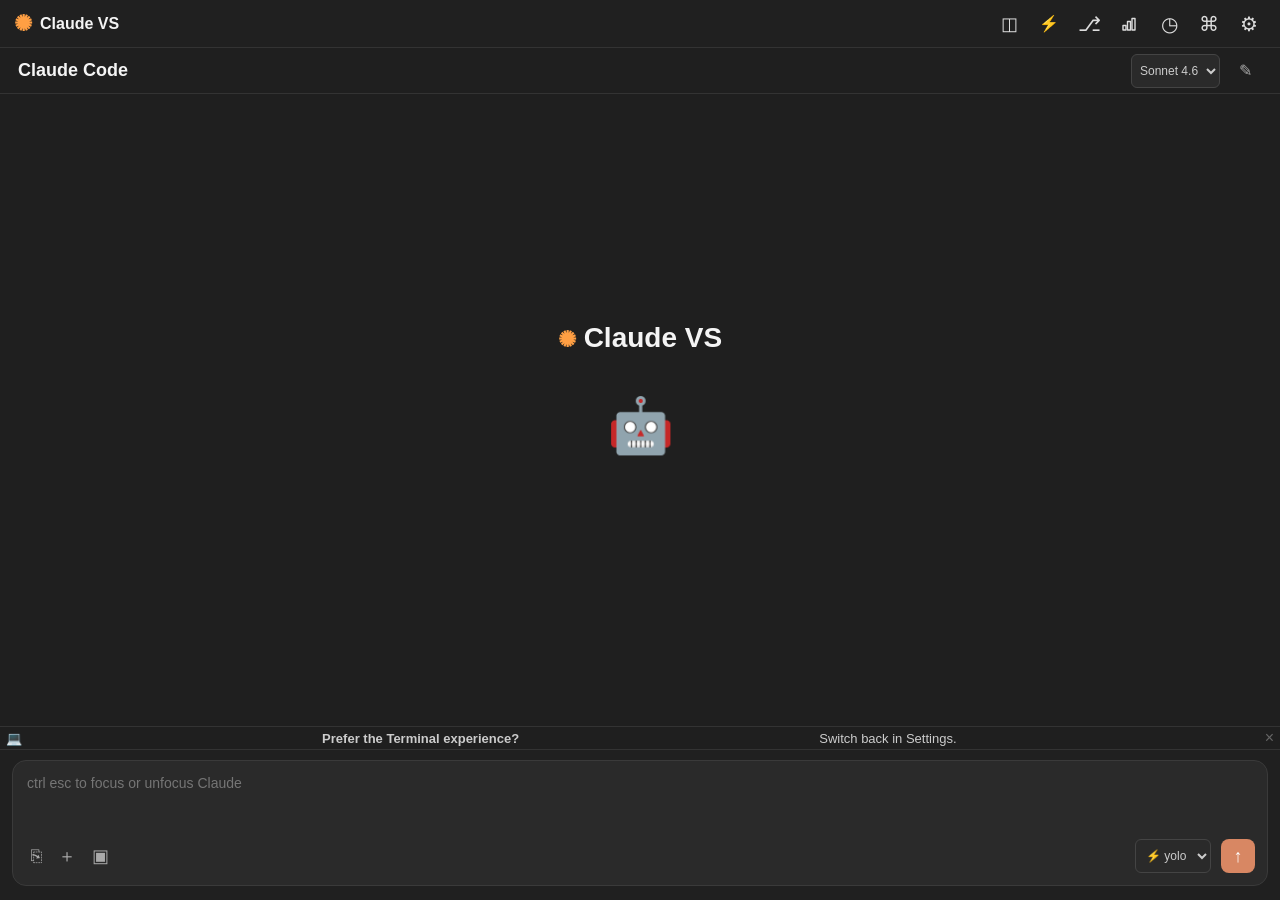
==== ClaudeVsExtension/Ui/index.html @ 2a1c0577 "feat: find in chat (Ctrl+F) and clickable file chips   - Ctrl+F opens search bar over the chat; Ente" ====
﻿<!DOCTYPE html>
<html>
<head>
    <meta charset="utf-8" />
    <title>Claude VS</title>
    <link rel="stylesheet" href="styles.css" />
    <link rel="stylesheet" href="highlight.css" />
</head>

<body>
    <div class="app">
        <div class="topbar">
            <div class="brand">
                <span class="logo">✺</span>
                <span>Claude VS</span>
            </div>

            <div class="topbar-right">
                <div class="actions">
                    <button class="action-btn" id="btn-layout" title="Toggle layout" onclick="toggleLayout()">◫</button>
                    <button class="action-btn" id="btn-permission" title="Permission mode" onclick="cyclePermission()">⚡</button>
                    <button class="action-btn" id="btn-diff" title="Git diff" onclick="openDiffModal()">⎇</button>
                    <button class="action-btn" id="btn-usage" title="Usage & cost" onclick="openUsageWindow()">
                        <svg viewBox="0 0 16 16" width="16" height="16" fill="none" stroke="currentColor" stroke-width="1.4" stroke-linejoin="round">
                            <rect x="2" y="9.5"  width="3" height="4.5"/>
                            <rect x="6.5" y="5.5" width="3" height="8.5"/>
                            <rect x="11" y="2.5" width="3" height="11.5"/>
                        </svg>
                    </button>
                    <div class="cmd-wrap" id="history-wrap">
                        <button class="action-btn" title="Session history" onclick="toggleHistory()">◷</button>
                        <div class="cmd-menu" id="history-menu">
                            <div class="cmd-section">Previous sessions</div>
                            <div id="history-list"><div class="cmd-item" style="color:#555;font-family:inherit">Loading…</div></div>
                        </div>
                    </div>
                </div>
                <div class="cmd-wrap" id="cmd-wrap">
                    <button class="cmd-trigger" title="Commands" onclick="toggleCmdMenu()">⌘</button>
                    <div class="cmd-menu" id="cmd-menu">
                        <div class="cmd-section">Built-in</div>
                        <div class="cmd-item" onclick="runCommand('/model')">/model</div>
                        <div class="cmd-item" onclick="runCommand('/usage')">/usage</div>
                        <div class="cmd-item" onclick="runCommand('/compact')">/compact</div>
                        <div class="cmd-item" onclick="runCommand('/review')">/review</div>
                        <div class="cmd-item" onclick="runCommand('/clear')">/clear</div>
                        <div class="cmd-divider"></div>
                        <div class="cmd-section">Custom</div>
                        <div id="custom-cmd-list"></div>
                        <div class="cmd-item cmd-add" onclick="openAddCommand()">＋ Add command…</div>
                    </div>
                </div>
                <div class="cmd-wrap" id="settings-wrap">
                    <button class="cmd-trigger" title="Settings" onclick="toggleSettings()">⚙</button>
                    <div class="cmd-menu settings-menu" id="settings-menu">
                        <div class="cmd-section">Settings</div>
                        <div class="settings-row">
                            <span class="settings-label">Auto-resume last session</span>
                            <label class="toggle">
                                <input type="checkbox" id="auto-resume-toggle" onchange="setAutoResume(this.checked)" />
                                <span class="toggle-track"></span>
                            </label>
                        </div>
                        <div class="cmd-divider"></div>
                        <div class="settings-row">
                            <span class="settings-label">Show tokens</span>
                            <label class="toggle">
                                <input type="checkbox" id="tokens-toggle" checked onchange="setShowTokens(this.checked)" />
                                <span class="toggle-track"></span>
                            </label>
                        </div>
                        <div class="settings-row">
                            <span class="settings-label">Send with Enter</span>
                            <label class="toggle">
                                <input type="checkbox" id="send-enter-toggle" checked onchange="setSendWithEnter(this.checked)" />
                                <span class="toggle-track"></span>
                            </label>
                        </div>
                        <div class="cmd-divider"></div>
                        <div class="settings-row effort-row">
                            <span class="settings-label">Auto-save before send</span>
                            <span class="effort-value-label" id="autosave-label">active</span>
                        </div>
                        <div class="effort-slider-wrap">
                            <input type="range" class="effort-slider" id="autosave-slider" min="0" max="2" step="1" value="1" />
                            <div class="effort-ticks">
                                <span>none</span><span>active</span><span>all</span>
                            </div>
                        </div>
                        <div class="cmd-divider"></div>
                        <div class="settings-row">
                            <span class="settings-label">Response log</span>
                        </div>
                        <input type="hidden" id="timing-select" value="simple" />
                        <div class="timing-options">
                            <div class="timing-opt" data-value="full" onclick="setTimingMode(this)">
                                <span class="timing-opt-name">full</span>
                                <span class="timing-opt-ex">⏱ 1.2s · 3 tools · 2k tok</span>
                            </div>
                            <div class="timing-opt" data-value="simple" onclick="setTimingMode(this)">
                                <span class="timing-opt-name">simple</span>
                                <span class="timing-opt-ex">⏱ total: 1.2s</span>
                            </div>
                            <div class="timing-opt" data-value="none" onclick="setTimingMode(this)">
                                <span class="timing-opt-name">none</span>
                                <span class="timing-opt-ex">no log</span>
                            </div>
                        </div>
                        <div class="settings-row" style="padding-top:6px">
                            <span class="settings-label">Time unit</span>
                            <div class="unit-toggle">
                                <button class="unit-btn" id="unit-ms" onclick="setTimeUnit('ms')">ms</button>
                                <button class="unit-btn" id="unit-s" onclick="setTimeUnit('s')">s</button>
                            </div>
                        </div>
                        <div class="cmd-divider"></div>
                        <div class="settings-row effort-row">
                            <span class="settings-label">Effort</span>
                            <span class="effort-value-label" id="effort-label">auto</span>
                        </div>
                        <div class="effort-slider-wrap">
                            <input type="range" class="effort-slider" id="effort-slider" min="0" max="4" step="1" value="0" />
                            <div class="effort-ticks">
                                <span>auto</span><span>low</span><span>med</span><span>high</span><span>max</span>
                            </div>
                        </div>
                        <div class="cmd-divider"></div>
                        <div class="settings-row">
                            <span class="settings-label">Working directory</span>
                        </div>
                        <div class="settings-input-wrap">
                            <input type="text" id="working-dir-input" class="settings-input" placeholder="Auto (solution directory)" oninput="setWorkingDirectory(this.value)" />
                            <button type="button" class="settings-input-clear" title="Clear" onclick="clearWorkingDirectory()">✕</button>
                        </div>

                        <div class="about-section">
                            <div class="about-name"><span class="logo">✺</span> Claude VS</div>
                            <div class="about-meta">v— · wluisdev</div>
                            <div class="about-desc">Claude Code integration for Visual Studio 2022</div>
                        </div>
                    </div>
                </div>
            </div>
        </div>

        <div class="titlebar">
            <span>Claude Code</span>
            <div class="titlebar-right">
                <select class="model-select">
                    <option value="claude-sonnet-4-6">Sonnet 4.6</option>
                    <option value="claude-opus-4-7">Opus 4.7</option>
                    <option value="claude-haiku-4-5-20251001">Haiku 4.5</option>
                    <option value="claude-3-7-sonnet-20250219">Sonnet 3.7</option>
                    <option value="claude-3-haiku-20240307">Haiku 3</option>
                </select>
                <button class="new-chat" title="New chat">✎</button>
            </div>
        </div>

        <div class="content">
            <div id="find-bar" class="find-bar">
                <input type="text" id="find-input" placeholder="Find in chat…" />
                <span id="find-count" class="find-count">0/0</span>
                <button class="find-btn" onclick="findPrev()" title="Previous (Shift+Enter)">▲</button>
                <button class="find-btn" onclick="findNext()" title="Next (Enter)">▼</button>
                <button class="find-btn" onclick="closeFindBar()" title="Close (Esc)">✕</button>
            </div>
            <button class="scroll-bottom" id="btn-scroll-bottom" title="Scroll to bottom" onclick="scrollToBottom()">↓</button>
            <div id="messages" class="messages">

                <div class="welcome">

                    <div class="hero">
                        <span class="logo">✺</span>
                        Claude VS
                    </div>

                    <div class="bot">🤖</div>


</div>

            </div>
        </div>

        <div class="notice" id="notice">
            💻 <strong>Prefer the Terminal experience?</strong> Switch back in Settings.
            <button class="notice-close" onclick="document.getElementById('notice').remove()">×</button>
        </div>

        <div class="composer">
            <div id="attachments" class="attachments"></div>
            <div class="input">
                <div class="cmd-autocomplete" id="cmd-autocomplete"></div>
                <textarea placeholder="ctrl esc to focus or unfocus Claude"></textarea>

                <div class="composer-actions">
                    <div class="left-buttons">
                        <button class="composer-btn" id="btn-paste" title="Paste from clipboard">⎘</button>
                        <button class="composer-btn" id="btn-file" title="Add file">＋</button>
                        <button class="composer-btn" id="btn-selection" title="Insert editor selection">▣</button>
                    </div>

                    <div class="right-buttons">
                        <select class="permission-select" title="Permission mode">
                            <option value="yolo">⚡ yolo</option>
                            <option value="plan">📋 plan</option>
                            <option value="ask">🔒 ask</option>
                        </select>
                        <button class="send" id="btn-send">↑</button>
                    </div>
                </div>
            </div>
        </div>
    </div>

    <div class="cmd-modal-overlay" id="usage-modal-overlay" onclick="if(event.target===this)closeUsageModal()">
        <div class="cmd-modal usage-modal">
            <div class="usage-modal-header">
                <h3>Usage</h3>
                <button class="usage-modal-close" onclick="closeUsageModal()">×</button>
            </div>
            <div class="usage-raw" id="usage-raw"><span class="usage-loading">Running /usage…</span></div>
            <div class="usage-divider"></div>
            <div class="usage-session">
                <div class="usage-session-label">Session total</div>
                <div class="usage-session-values" id="usage-session-values">—</div>
            </div>
        </div>
    </div>

    <div class="cmd-modal-overlay" id="diff-modal-overlay" onclick="if(event.target===this)closeDiffModal()">
        <div class="cmd-modal diff-modal">
            <div class="usage-modal-header">
                <h3>⎇ Git Diff</h3>
                <button class="usage-modal-close" onclick="closeDiffModal()">×</button>
            </div>
            <div class="diff-stat" id="diff-stat"></div>
            <div class="diff-body" id="diff-body"><span class="usage-loading">Running git diff…</span></div>
        </div>
    </div>

    <div class="cmd-modal-overlay" id="cmd-modal-overlay" onclick="if(event.target===this)closeAddCommand()">
        <div class="cmd-modal">
            <h3>Add command</h3>
            <label>Name (shown in menu)</label>
            <input id="cmd-modal-name" placeholder="E.g. Code Review" onkeydown="if(event.key==='Enter')document.getElementById('cmd-modal-cmd').focus()" />
            <label>Command (sent to Claude)</label>
            <input id="cmd-modal-cmd" placeholder="E.g. /review" onkeydown="if(event.key==='Enter')saveNewCommand()" />
            <div class="cmd-modal-buttons">
                <button onclick="closeAddCommand()">Cancel</button>
                <button class="btn-primary" onclick="saveNewCommand()">Add</button>
            </div>
        </div>
    </div>

    <script src="highlight.min.js"></script>
    <script src="app.js"></script>
</body>
</html>
---- ClaudeVsExtension/Ui/styles.css ----
* {
    box-sizing: border-box;
}

body {
    margin: 0;
    background: #1f1f1f;
    color: #f4f4f4;
    font-family: Segoe UI, Arial, sans-serif;
    height: 100vh;
    overflow: hidden;
}

.app {
    height: 100vh;
    display: flex;
    flex-direction: column;
}

.topbar {
    height: 48px;
    display: flex;
    align-items: center;
    justify-content: space-between;
    padding: 0 14px;
    border-bottom: 1px solid #333;
    background: #202020;
}

.brand {
    display: flex;
    align-items: center;
    gap: 8px;
    font-size: 16px;
    font-weight: 600;
}

.logo {
    color: #ff9f43;
    font-size: 22px;
}

.topbar-right {
    display: flex;
    align-items: center;
    gap: 6px;
}

.actions {
    display: flex;
    gap: 6px;
    color: #ddd;
    font-size: 18px;
    align-items: center;
}

.action-btn {
    background: none;
    border: none;
    color: #ddd;
    font-size: 18px;
    cursor: pointer;
    padding: 0;
    width: 34px;
    height: 34px;
    border-radius: 6px;
    line-height: 1;
    display: flex;
    align-items: center;
    justify-content: center;
}

.action-btn:hover { background: #333; color: #fff; }

.action-btn.active {
    color: #d88763;
}


/* Compact layout */
.app.compact .titlebar { display: none; }

.cmd-wrap {
    position: relative;
}

.cmd-trigger {
    background: none;
    border: none;
    color: #ddd;
    font-size: 15px;
    cursor: pointer;
    padding: 0;
    width: 34px;
    height: 34px;
    border-radius: 6px;
    line-height: 1;
    display: flex;
    align-items: center;
    justify-content: center;
}

.cmd-trigger:hover { background: #333; color: #fff; }

#btn-diff,
#history-wrap .action-btn,
#cmd-wrap .cmd-trigger,
#settings-wrap .cmd-trigger { font-size: 20px; }

#btn-permission { font-size: 16px; }

.cmd-menu {
    display: none;
    position: absolute;
    right: 0;
    top: calc(100% + 8px);
    background: #252525;
    border: 1px solid #3a3a3a;
    border-radius: 8px;
    padding: 4px 0;
    min-width: 180px;
    z-index: 100;
    box-shadow: 0 4px 16px rgba(0,0,0,0.4);
}

.cmd-menu.open { display: block; }

.settings-menu {
    min-width: 220px;
    padding: 8px 0;
    max-height: calc(100vh - 120px);
    overflow-y: auto;
    scrollbar-width: thin;
    scrollbar-color: #3a3a3a transparent;
}
.settings-menu::-webkit-scrollbar { width: 6px; }
.settings-menu::-webkit-scrollbar-track { background: transparent; }
.settings-menu::-webkit-scrollbar-thumb { background: #3a3a3a; border-radius: 3px; }
.settings-menu::-webkit-scrollbar-thumb:hover { background: #555; }
html.light-theme .settings-menu { scrollbar-color: #c0c0c0 transparent; }
html.light-theme .settings-menu::-webkit-scrollbar-thumb { background: #c0c0c0; }
html.light-theme .settings-menu::-webkit-scrollbar-thumb:hover { background: #a0a0a0; }

.settings-row {
    display: flex;
    align-items: center;
    justify-content: space-between;
    padding: 6px 14px;
    gap: 12px;
}

.settings-label {
    font-size: 12px;
    color: #aaa;
    white-space: nowrap;
}

.settings-select {
    background: #2a2a2a;
    border: 1px solid #444;
    color: #ccc;
    font-size: 12px;
    padding: 3px 6px;
    border-radius: 6px;
    cursor: pointer;
    outline: none;
}

.settings-select:hover { border-color: #d88763; }

.toggle {
    position: relative;
    display: inline-block;
    width: 32px;
    height: 18px;
    cursor: pointer;
    flex-shrink: 0;
}

.toggle input {
    opacity: 0;
    width: 0;
    height: 0;
    position: absolute;
}

.toggle-track {
    position: absolute;
    inset: 0;
    background: #3a3a3a;
    border-radius: 18px;
    transition: background 0.2s;
}

.toggle-track::after {
    content: "";
    position: absolute;
    width: 12px;
    height: 12px;
    left: 3px;
    top: 3px;
    background: #888;
    border-radius: 50%;
    transition: transform 0.2s, background 0.2s;
}

.toggle input:checked + .toggle-track { background: #3d2a1e; }
.toggle input:checked + .toggle-track::after { transform: translateX(14px); background: #d88763; }

.usage-modal {
    width: 360px;
}

.usage-modal-header {
    display: flex;
    align-items: center;
    justify-content: space-between;
    margin-bottom: 12px;
}

.usage-modal-header h3 {
    margin: 0;
    font-size: 14px;
    font-weight: 600;
    color: #eee;
}

.usage-modal-close {
    position: absolute;
    top: 8px;
    right: 8px;
    width: 28px;
    height: 28px;
    background: transparent;
    border: none;
    color: #888;
    font-size: 18px;
    cursor: pointer;
    padding: 0;
    line-height: 1;
    border-radius: 5px;
    display: flex;
    align-items: center;
    justify-content: center;
    transition: background 0.15s, color 0.15s;
}

.usage-modal-close:hover {
    background: #3a3a3a;
    color: #fff;
}

html.light-theme .usage-modal-close { color: #777; }
html.light-theme .usage-modal-close:hover { background: #ddd; color: #000; }

.usage-raw {
    font-size: 12px;
    color: #bbb;
    font-family: monospace;
    white-space: pre-wrap;
    line-height: 1.6;
    max-height: 200px;
    overflow-y: auto;
    background: #1a1a1a;
    border: 1px solid #333;
    border-radius: 6px;
    padding: 10px 12px;
}

.usage-loading { color: #555; font-style: italic; }

.usage-divider {
    border-top: 1px solid #333;
    margin: 12px 0;
}

.usage-session-label {
    font-size: 10px;
    color: #555;
    text-transform: uppercase;
    letter-spacing: 0.06em;
    margin-bottom: 6px;
}

.usage-session-values {
    font-size: 13px;
    color: #ccc;
    font-family: monospace;
}

.about-section {
    padding: 8px 14px 10px;
}

.about-name {
    font-size: 13px;
    font-weight: 600;
    color: #ddd;
    display: flex;
    align-items: center;
    gap: 6px;
    margin-bottom: 3px;
}

.about-meta {
    font-size: 11px;
    color: #555;
    font-family: monospace;
    margin-bottom: 4px;
}

.about-desc {
    font-size: 11px;
    color: #555;
}

.unit-toggle {
    display: flex;
    border: 1px solid #444;
    border-radius: 6px;
    overflow: hidden;
}

.unit-btn {
    background: none;
    border: none;
    color: #888;
    font-size: 11px;
    font-family: monospace;
    padding: 3px 10px;
    cursor: pointer;
    line-height: 1;
}

.unit-btn:hover { color: #ccc; }

.unit-btn.active {
    background: #d88763;
    color: white;
}

.effort-row { margin-bottom: 2px; }

.effort-value-label {
    font-size: 12px;
    color: #d88763;
    font-family: monospace;
}

.effort-slider-wrap {
    padding: 2px 14px 10px;
}

.effort-slider {
    width: 100%;
    -webkit-appearance: none;
    appearance: none;
    height: 4px;
    border-radius: 2px;
    background: #3a3a3a;
    outline: none;
    cursor: pointer;
}

.effort-slider::-webkit-slider-thumb {
    -webkit-appearance: none;
    appearance: none;
    width: 14px;
    height: 14px;
    border-radius: 50%;
    background: #d88763;
    cursor: pointer;
    border: none;
}

.effort-slider::-moz-range-thumb {
    width: 14px;
    height: 14px;
    border-radius: 50%;
    background: #d88763;
    cursor: pointer;
    border: none;
}

.effort-ticks {
    display: flex;
    justify-content: space-between;
    margin-top: 5px;
}

.effort-ticks span {
    font-size: 10px;
    color: #555;
    font-family: monospace;
}

.timing-options {
    display: flex;
    flex-direction: column;
    padding: 2px 0 6px;
}

.timing-opt {
    display: flex;
    align-items: center;
    justify-content: space-between;
    padding: 5px 14px;
    cursor: pointer;
    gap: 10px;
}

.timing-opt:hover { background: #333; }

.timing-opt-active .timing-opt-name {
    color: #d88763;
}

.timing-opt-name {
    font-size: 12px;
    color: #ccc;
    white-space: nowrap;
}

.timing-opt-ex {
    font-size: 11px;
    color: #555;
    font-family: monospace;
    white-space: nowrap;
}

.cmd-section {
    font-size: 10px;
    color: #555;
    padding: 6px 12px 2px;
    text-transform: uppercase;
    letter-spacing: 0.06em;
}

.cmd-item {
    padding: 7px 14px;
    font-size: 13px;
    color: #ccc;
    cursor: pointer;
    font-family: monospace;
}

.cmd-item:hover { background: #333; color: #fff; }

.cmd-add {
    font-family: inherit;
    color: #888;
    font-size: 12px;
}

.cmd-add:hover { color: #d88763; background: #2a2a2a; }

.cmd-divider {
    border-top: 1px solid #333;
    margin: 4px 0;
}

.cmd-custom-item {
    display: flex;
    align-items: center;
    justify-content: space-between;
}

.cmd-custom-remove {
    background: none;
    border: none;
    color: #555;
    cursor: pointer;
    font-size: 14px;
    padding: 0 4px;
    line-height: 1;
}

.cmd-custom-remove:hover { color: #ff6b6b; }

.cmd-modal-overlay {
    display: none;
    position: fixed;
    inset: 0;
    background: rgba(0,0,0,0.5);
    z-index: 200;
    align-items: center;
    justify-content: center;
}

.cmd-modal-overlay.open { display: flex; }

.cmd-modal {
    position: relative;
    background: #252525;
    border: 1px solid #3a3a3a;
    border-radius: 10px;
    padding: 20px;
    width: 320px;
}

.cmd-modal h3 {
    margin: 0 0 14px;
    font-size: 14px;
    font-weight: 600;
    color: #eee;
}

.cmd-modal label {
    display: block;
    font-size: 12px;
    color: #aaa;
    margin-bottom: 4px;
}

.cmd-modal input {
    width: 100%;
    background: #2a2a2a;
    border: 1px solid #444;
    border-radius: 6px;
    color: #eee;
    font-size: 13px;
    padding: 6px 10px;
    margin-bottom: 12px;
    outline: none;
    box-sizing: border-box;
}

.cmd-modal input:focus { border-color: #d88763; }

.cmd-modal-buttons {
    display: flex;
    gap: 8px;
    justify-content: flex-end;
}

.cmd-modal-buttons button {
    padding: 5px 16px;
    border-radius: 6px;
    border: 1px solid #555;
    cursor: pointer;
    font-size: 13px;
    background: #333;
    color: #ddd;
}

.cmd-modal-buttons .btn-primary {
    background: #d88763;
    border-color: #d88763;
    color: white;
}

.cmd-modal-buttons .btn-primary:hover { background: #c4734f; }

#history-menu {
    min-width: 260px;
    max-height: min(360px, calc(100vh - 80px));
    display: none;
    flex-direction: column;
}

#history-menu.open { display: flex; }

#history-list {
    overflow-y: auto;
    flex: 1;
}

#history-list::-webkit-scrollbar { width: 6px; }
#history-list::-webkit-scrollbar-thumb { background: #444; border-radius: 6px; }
#history-list::-webkit-scrollbar-track { background: transparent; }

.history-item { font-family: inherit; }

.history-preview {
    font-size: 12px;
    color: #ccc;
    white-space: nowrap;
    overflow: hidden;
    text-overflow: ellipsis;
    max-width: 240px;
}

.history-date {
    font-size: 10px;
    color: #555;
    margin-top: 2px;
}

.titlebar {
    height: 46px;
    display: flex;
    align-items: center;
    justify-content: space-between;
    padding: 0 18px;
    font-size: 18px;
    font-weight: 600;
    border-bottom: 1px solid #333;
}

.titlebar-right {
    display: flex;
    align-items: center;
    gap: 8px;
}

.model-select,
.effort-select,
.timing-select {
    background: #2a2a2a;
    border: 1px solid #444;
    color: #ccc;
    font-size: 12px;
    padding: 3px 4px;
    border-radius: 6px;
    cursor: pointer;
    outline: none;
    height: 34px;
}

.model-select:hover,
.effort-select:hover,
.timing-select:hover {
    border-color: #d88763;
}

.new-chat {
    background: none;
    border: none;
    color: #aaa;
    font-size: 16px;
    cursor: pointer;
    padding: 0;
    width: 34px;
    height: 34px;
    border-radius: 6px;
    line-height: 1;
    display: flex;
    align-items: center;
    justify-content: center;
}

.new-chat:hover {
    background: #333;
    color: #fff;
}

.content {
    flex: 1;
    min-height: 0;
    display: flex;
    flex-direction: column;
    overflow: hidden;
}

.hero {
    font-size: 28px;
    font-weight: 700;
    margin-bottom: 70px;
}

.bot {
    font-size: 54px;
    margin-bottom: 22px;
}

.hint {
    font-size: 17px;
    font-weight: 600;
}

.notice {
    padding: 3px 6px;
    font-size: 13px;
    border-top: 1px solid #333;
    color: #ccc;
    display: flex;
    align-items: center;
    justify-content: space-between;
}

.notice-close {
    background: none;
    border: none;
    color: #666;
    cursor: pointer;
    font-size: 16px;
    padding: 0 0 0 8px;
    line-height: 1;
    flex-shrink: 0;
}

.notice-close:hover {
    color: #fff;
}

.composer {
    padding: 10px 12px 14px;
    border-top: 1px solid #333;
    background: #202020;
}

.attachments {
    display: flex;
    flex-wrap: wrap;
    gap: 6px;
    margin-bottom: 8px;
}

.attachments:empty {
    display: none;
}

.attachment-chip {
    display: flex;
    align-items: center;
    gap: 4px;
    background: #2a2a2a;
    border: 1px solid #444;
    border-radius: 6px;
    padding: 3px 6px 3px 8px;
    font-size: 12px;
    color: #ccc;
}

.attachment-name.clickable {
    cursor: pointer;
    text-decoration: underline;
    text-decoration-color: transparent;
    text-underline-offset: 2px;
    transition: color 0.15s, text-decoration-color 0.15s;
}
.attachment-name.clickable:hover {
    color: #d88763;
    text-decoration-color: #d88763;
}

.attachment-remove {
    background: none;
    border: none;
    color: #666;
    cursor: pointer;
    font-size: 15px;
    padding: 0;
    line-height: 1;
}

.attachment-remove:hover {
    color: #ff6b6b;
}

.attachment-binary {
    opacity: 0.5;
    border-style: dashed;
}

.input {
    position: relative;
    background: #2a2a2a;
    border: 1px solid #3a3a3a;
    border-radius: 14px;
    padding: 12px;
    transition: border-color 0.18s ease, box-shadow 0.18s ease, background 0.18s ease;
}

.cmd-autocomplete {
    display: none;
    position: absolute;
    bottom: calc(100% + 6px);
    left: 0;
    right: 0;
    background: #252525;
    border: 1px solid #3a3a3a;
    border-radius: 8px;
    overflow: hidden;
    z-index: 50;
    box-shadow: 0 4px 16px rgba(0,0,0,0.4);
}

.cmd-autocomplete.open { display: block; }

.cmd-autocomplete-item {
    padding: 7px 14px;
    font-size: 13px;
    color: #ccc;
    cursor: pointer;
    font-family: monospace;
}

.cmd-autocomplete-item:hover,
.cmd-autocomplete-item.ac-selected {
    background: #333;
    color: #fff;
}

.input:focus-within {
    border-color: #d88763;
    box-shadow: 0 0 0 1px rgba(216, 135, 99, 0.25), 0 0 18px rgba(216, 135, 99, 0.12);
    background: #303030;
}

textarea {
    width: 100%;
    height: 54px;
    resize: none;
    background: transparent;
    border: none;
    outline: none;
    color: #eee;
    font-size: 14px;
    font-family: Segoe UI, Arial, sans-serif;
}

.composer-actions {
    display: flex;
    align-items: center;
    justify-content: space-between;
    margin-top: 8px;
}

.left-buttons {
    display: flex;
    gap: 4px;
    font-size: 22px;
}

.composer-btn {
    background: none;
    border: none;
    color: #aaa;
    font-size: 18px;
    cursor: pointer;
    padding: 2px 6px;
    border-radius: 4px;
    line-height: 1;
}

.composer-btn:hover {
    background: #3a3a3a;
    color: #fff;
}

.right-buttons {
    display: flex;
    align-items: center;
    gap: 10px;
}

.permission-select {
    background: #2a2a2a;
    border: 1px solid #444;
    color: #ccc;
    font-size: 12px;
    padding: 3px 6px;
    border-radius: 6px;
    cursor: pointer;
    outline: none;
    height: 34px;
}

.permission-select:hover {
    border-color: #d88763;
}

.send {
    width: 34px;
    height: 34px;
    border-radius: 8px;
    border: none;
    background: #d88763;
    color: white;
    font-size: 18px;
    cursor: pointer;
    transition: background 0.15s;
}

.send.stop {
    background: #c0392b;
    font-size: 14px;
}

.messages {
    flex: 1;
    min-height: 0;
    overflow-y: auto;
    padding: 12px;
    display: flex;
    flex-direction: column;
    gap: 6px;
}

.message {
    display: flex;
}

.message.user {
    justify-content: flex-end;
}

.message.assistant {
    justify-content: flex-start;
}

.bubble {
    max-width: 75%;
    padding: 8px 12px;
    border-radius: 10px;
    line-height: 1.4;
    font-size: 13px;
    white-space: pre-wrap;
    word-break: break-word;
}

.user .bubble {
    background: #d88763;
    color: white;
}

.assistant .bubble {
    background: #2a2a2a;
    border: 1px solid #3a3a3a;
}

.assistant .bubble p { margin: 0 0 8px; }
.assistant .bubble p:last-child { margin-bottom: 0; }
.assistant .bubble h1, .assistant .bubble h2, .assistant .bubble h3 {
    margin: 10px 0 4px;
    font-size: 13px;
    font-weight: 700;
    color: #eee;
}
.assistant .bubble ul, .assistant .bubble ol {
    margin: 4px 0 8px;
    padding-left: 18px;
}
.assistant .bubble li { margin-bottom: 2px; }
.assistant .bubble pre {
    border: 1px solid #333;
    border-radius: 6px;
    overflow-x: auto;
    margin: 6px 0;
    font-size: 12px;
    white-space: pre;
}
.assistant .bubble pre code {
    font-family: Cascadia Code, Consolas, monospace;
    font-size: 12px;
    white-space: pre;
}
.assistant .bubble :not(pre) > code {
    background: #1e1e1e;
    border: 1px solid #3a3a3a;
    border-radius: 4px;
    padding: 1px 5px;
    color: #e0a07a;
}
.assistant .bubble a { color: #d88763; text-decoration: underline; }

.cancelled {
    font-size: 11px;
    color: #555;
    font-family: monospace;
}

.message.user .bubble {
    border-radius: 12px 12px 4px 12px;
}

.message.assistant .bubble {
    border-radius: 12px 12px 12px 4px;
}

.welcome {
    display: flex;
    flex-direction: column;
    align-items: center;
    justify-content: center;
    height: 100%;
}

.welcome {
    margin-bottom: 24px;
    text-align: center;
}

.welcome .hero {
    margin-bottom: 40px;
}

.welcome .bot {
    margin-bottom: 18px;
}

.content {
    overflow: hidden;
    position: relative;
}

.scroll-bottom {
    display: none;
    position: absolute;
    bottom: 12px;
    right: 18px;
    z-index: 10;
    width: 30px;
    height: 30px;
    border-radius: 50%;
    border: 1px solid #3a3a3a;
    background: #252525;
    color: #aaa;
    font-size: 16px;
    cursor: pointer;
    line-height: 1;
    box-shadow: 0 2px 8px rgba(0,0,0,0.4);
    transition: opacity 0.15s;
}

.scroll-bottom:hover { color: #fff; background: #333; }
.scroll-bottom.visible { display: flex; align-items: center; justify-content: center; }

.timing {
    font-size: 11px;
    color: #555;
    padding: 1px 12px;
    font-family: monospace;
}

.question-card {
    background: #252525;
    border: 1px solid #3a3a3a;
    border-radius: 10px 10px 10px 4px;
    padding: 10px 14px;
    max-width: 75%;
    align-self: flex-start;
}

.question-card.question-answered {
    opacity: 0.55;
}

.question-text {
    font-size: 13px;
    color: #ddd;
    margin-bottom: 10px;
}

.question-answered .question-text {
    margin-bottom: 0;
}

.question-buttons {
    display: flex;
    gap: 8px;
}

.q-btn {
    padding: 4px 18px;
    border-radius: 6px;
    border: 1px solid #555;
    cursor: pointer;
    font-size: 13px;
    background: #333;
    color: #ddd;
}

.q-yes {
    background: #d88763;
    border-color: #d88763;
    color: white;
}

.q-yes:hover { background: #c4734f; }
.q-no:hover { background: #3a3a3a; }

.live-timer {
    font-size: 11px;
    color: #555;
    font-family: monospace;
    margin-left: 8px;
    vertical-align: middle;
}

.dots span {
    animation: blink 1.2s infinite;
    font-size: 20px;
    line-height: 1;
}

.dots span:nth-child(2) { animation-delay: 0.2s; }
.dots span:nth-child(3) { animation-delay: 0.4s; }

@keyframes blink {
    0%, 80%, 100% { opacity: 0.2; }
    40% { opacity: 1; }
}

.messages::-webkit-scrollbar {
    width: 8px;
}

.messages::-webkit-scrollbar-thumb {
    background: #666;
    border-radius: 8px;
}

.messages::-webkit-scrollbar-track {
    background: transparent;
}

.notice {
    flex-shrink: 0;
}

.composer {
    flex-shrink: 0;
}

.composer.drag-over .input {
    border-color: #d88763;
    box-shadow: 0 0 0 2px rgba(216, 135, 99, 0.2);
    background: #2d2020;
}

/* ── Settings input ────────────────────────────────────────── */
.settings-input-wrap {
    position: relative;
    padding: 0 10px 4px;
}
.settings-input {
    width: 100%;
    background: #1e1e1e;
    border: 1px solid #444;
    border-radius: 5px;
    color: #ccc;
    font-size: 11px;
    padding: 5px 24px 5px 8px;
    outline: none;
    box-sizing: border-box;
    font-family: Cascadia Code, Consolas, monospace;
}
.settings-input:focus { border-color: #d88763; }
.settings-input::placeholder { color: #555; }
.settings-input-clear {
    position: absolute;
    right: 14px;
    top: 50%;
    transform: translateY(-50%);
    background: transparent;
    border: none;
    color: #777;
    font-size: 11px;
    cursor: pointer;
    padding: 2px 6px;
    line-height: 1;
    margin-top: -2px;
}
.settings-input-clear:hover { color: #ccc; }
html.light-theme .settings-input { background: #fff; border-color: #bbb; color: #333; }
html.light-theme .settings-input::placeholder { color: #aaa; }
html.light-theme .settings-input-clear { color: #999; }
html.light-theme .settings-input-clear:hover { color: #333; }

/* ── History delete button ─────────────────────────────────── */
.history-item {
    display: flex;
    flex-direction: column;
    gap: 2px;
}
.history-header {
    display: flex;
    align-items: flex-start;
    gap: 4px;
}
.history-preview {
    flex: 1;
}
.history-delete {
    background: none;
    border: none;
    color: #555;
    font-size: 16px;
    cursor: pointer;
    padding: 0 4px;
    line-height: 1;
    flex-shrink: 0;
    border-radius: 4px;
}
.history-delete:hover { color: #e05252; background: #2a2a2a; }

/* ── Find in chat ──────────────────────────────────────────── */
.find-bar {
    display: none;
    position: absolute;
    top: 8px;
    right: 16px;
    z-index: 50;
    background: #2a2a2a;
    border: 1px solid #444;
    border-radius: 6px;
    padding: 6px 8px;
    align-items: center;
    gap: 4px;
    box-shadow: 0 4px 12px rgba(0,0,0,0.4);
}
.find-bar.open { display: flex; }
.find-bar input {
    background: #1f1f1f;
    border: 1px solid #444;
    color: #f4f4f4;
    border-radius: 4px;
    padding: 4px 8px;
    font-size: 12px;
    width: 200px;
    outline: none;
    font-family: Segoe UI, sans-serif;
}
.find-bar input:focus { border-color: #d88763; }
.find-count {
    color: #888;
    font-size: 11px;
    padding: 0 4px;
    font-family: Cascadia Code, Consolas, monospace;
    min-width: 44px;
    text-align: center;
}
.find-btn {
    background: transparent;
    border: none;
    color: #aaa;
    cursor: pointer;
    padding: 4px 7px;
    border-radius: 3px;
    font-size: 11px;
}
.find-btn:hover { background: #3a3a3a; color: #fff; }
.find-match { background: #5c4022; color: #f4f4f4; border-radius: 2px; }
.find-match.current { background: #d88763; color: #1f1f1f; }

html.light-theme .find-bar { background: #f0f0f0; border-color: #c8c8c8; }
html.light-theme .find-bar input { background: #fff; border-color: #c8c8c8; color: #1e1e1e; }
html.light-theme .find-count { color: #777; }
html.light-theme .find-btn { color: #555; }
html.light-theme .find-btn:hover { background: #ddd; color: #000; }
html.light-theme .find-match { background: #ffd8a8; color: #1e1e1e; }
html.light-theme .find-match.current { background: #d88763; color: #fff; }

/* ── Diff modal ────────────────────────────────────────────── */
.diff-modal {
    width: min(680px, 95vw);
    max-height: 80vh;
    display: flex;
    flex-direction: column;
}
.diff-stat {
    font-family: Cascadia Code, Consolas, monospace;
    font-size: 11px;
    color: #aaa;
    white-space: pre;
    padding: 6px 0 8px;
    border-bottom: 1px solid #333;
    margin-bottom: 8px;
    flex-shrink: 0;
}
.diff-body {
    overflow-y: auto;
    flex: 1;
    min-height: 0;
}
.diff-body pre {
    margin: 0;
    font-size: 12px;
    white-space: pre;
}
.diff-body pre code {
    font-family: Cascadia Code, Consolas, monospace;
    white-space: pre;
}
.diff-file-link {
    cursor: pointer;
    padding: 2px 6px;
    border-radius: 3px;
    color: #aaa;
    white-space: pre;
}
.diff-file-link:hover { background: #2a2a2a; color: #f4f4f4; }
.diff-file-link.active { background: #33d88763; color: #d88763; }
.diff-stat-line { padding: 2px 6px; color: #888; white-space: pre; }
.diff-separator {
    height: 1px;
    background: #333;
    margin: 14px 0;
}
html.light-theme .diff-file-link { color: #555; }
html.light-theme .diff-file-link:hover { background: #e8e8e8; color: #1e1e1e; }
html.light-theme .diff-file-link.active { background: #f3d6c4; color: #b05c35; }
html.light-theme .diff-stat-line { color: #777; }
html.light-theme .diff-separator { background: #d0d0d0; }

/* ── Light theme ───────────────────────────────────────────── */
html.light-theme body { background: #f5f5f5; color: #1e1e1e; }
html.light-theme .topbar { background: #ececec; border-bottom-color: #d0d0d0; }
html.light-theme .brand { color: #1e1e1e; }
html.light-theme .action-btn { color: #444; }
html.light-theme .action-btn:hover { color: #000; }
html.light-theme .titlebar { background: #f5f5f5; border-bottom-color: #d0d0d0; color: #1e1e1e; }
html.light-theme .cmd-trigger,
html.light-theme .new-chat { color: #555; }
html.light-theme .cmd-trigger:hover,
html.light-theme .new-chat:hover { background: #ddd; color: #000; }
html.light-theme .model-select,
html.light-theme .permission-select { background: #fff; border-color: #bbb; color: #333; }
html.light-theme .messages { background: #fff; }
html.light-theme .message.assistant .bubble { background: #efefef; color: #1e1e1e; }
html.light-theme .message.user .bubble { background: #d88763; color: #fff; }
html.light-theme .assistant .bubble pre { background: #e8e8e8; border-color: #ccc; }
html.light-theme .assistant .bubble :not(pre) > code { background: #e0e0e0; border-color: #ccc; color: #b05c35; }
html.light-theme .assistant .bubble a { color: #b05c35; }
html.light-theme .composer { background: #f5f5f5; }
html.light-theme .input { background: #fff; border-color: #ccc; }
html.light-theme textarea { background: #fff; color: #1e1e1e; }
html.light-theme textarea::placeholder { color: #999; }
html.light-theme .composer-btn { color: #555; }
html.light-theme .composer-btn:hover { background: #ddd; color: #000; }
html.light-theme .cmd-menu { background: #f0f0f0; border-color: #d0d0d0; }
html.light-theme .cmd-section { color: #888; }
html.light-theme .cmd-item { color: #333; }
html.light-theme .cmd-item:hover { background: #e0e0e0; }
html.light-theme .cmd-divider { background: #d0d0d0; }
html.light-theme .timing { color: #888; }
html.light-theme .cancelled { color: #aaa; }
html.light-theme .scroll-bottom { background: #eee; border-color: #ccc; color: #666; }
html.light-theme .scroll-bottom:hover { background: #ddd; color: #333; }
html.light-theme .cmd-modal-overlay { background: rgba(0,0,0,0.3); }
html.light-theme .cmd-modal { background: #f5f5f5; border-color: #d0d0d0; color: #1e1e1e; }
html.light-theme .usage-raw { color: #333; }
html.light-theme .diff-stat { color: #666; border-bottom-color: #d0d0d0; }
html.light-theme .diff-body pre { background: #ebebeb; }
html.light-theme .history-delete:hover { background: #ddd; }
---- ClaudeVsExtension/Ui/highlight.css ----
pre code.hljs{display:block;overflow-x:auto;padding:1em}code.hljs{padding:3px 5px}/*!
  Theme: GitHub Dark
  Description: Dark theme as seen on github.com
  Author: github.com
  Maintainer: @Hirse
  Updated: 2021-05-15

  Outdated base version: https://github.com/primer/github-syntax-dark
  Current colors taken from GitHub's CSS
*/.hljs{color:#c9d1d9;background:#0d1117}.hljs-doctag,.hljs-keyword,.hljs-meta .hljs-keyword,.hljs-template-tag,.hljs-template-variable,.hljs-type,.hljs-variable.language_{color:#ff7b72}.hljs-title,.hljs-title.class_,.hljs-title.class_.inherited__,.hljs-title.function_{color:#d2a8ff}.hljs-attr,.hljs-attribute,.hljs-literal,.hljs-meta,.hljs-number,.hljs-operator,.hljs-selector-attr,.hljs-selector-class,.hljs-selector-id,.hljs-variable{color:#79c0ff}.hljs-meta .hljs-string,.hljs-regexp,.hljs-string{color:#a5d6ff}.hljs-built_in,.hljs-symbol{color:#ffa657}.hljs-code,.hljs-comment,.hljs-formula{color:#8b949e}.hljs-name,.hljs-quote,.hljs-selector-pseudo,.hljs-selector-tag{color:#7ee787}.hljs-subst{color:#c9d1d9}.hljs-section{color:#1f6feb;font-weight:700}.hljs-bullet{color:#f2cc60}.hljs-emphasis{color:#c9d1d9;font-style:italic}.hljs-strong{color:#c9d1d9;font-weight:700}.hljs-addition{color:#aff5b4;background-color:#033a16}.hljs-deletion{color:#ffdcd7;background-color:#67060c}
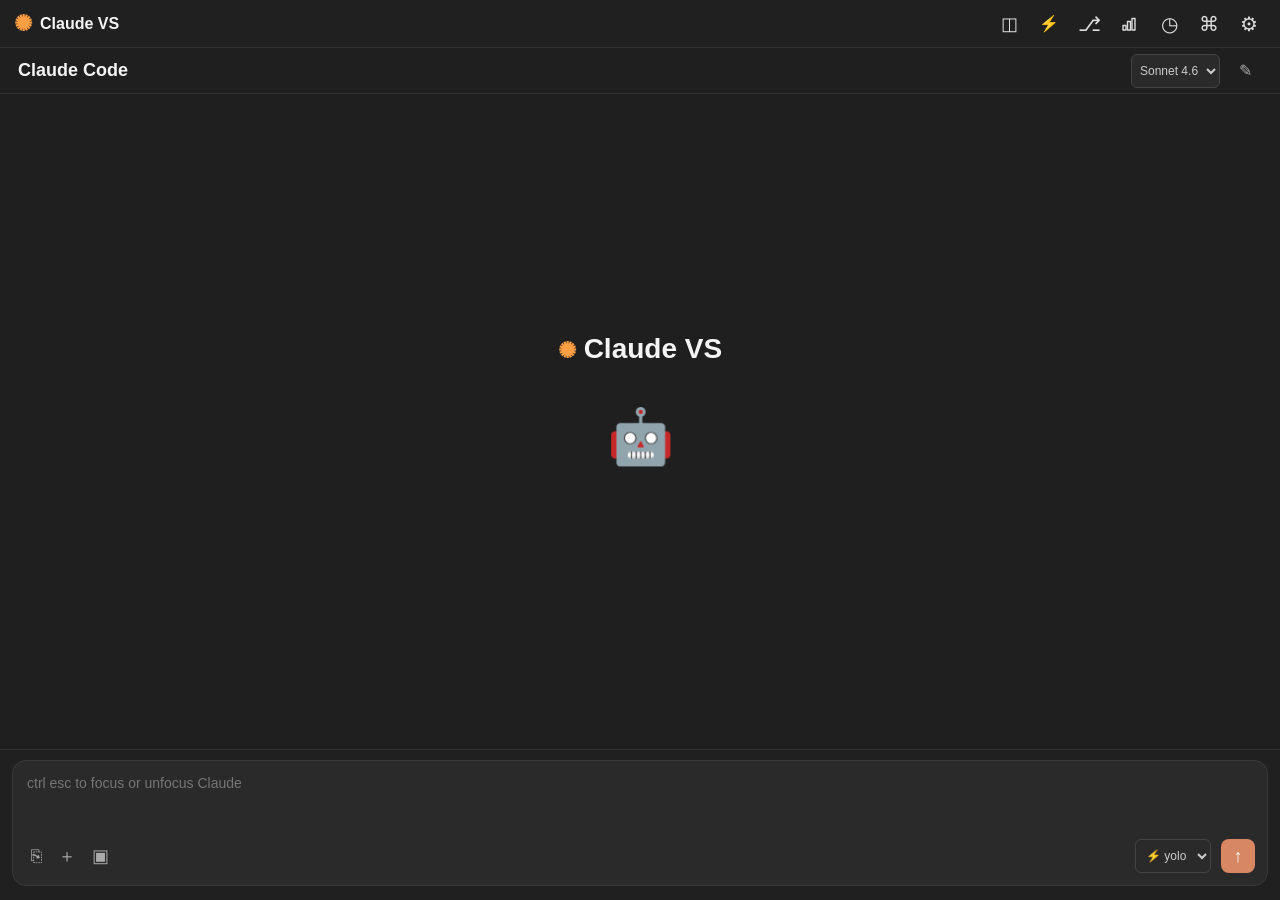
==== commit 127b0008: "feat: cost limit warning and block   Tracks session/daily spend from ~/.claude/projects JSONL data a" ====
--- a/ClaudeVsExtension/Ui/index.html
+++ b/ClaudeVsExtension/Ui/index.html
@@ -133,6 +133,40 @@
                             <button type="button" class="settings-input-clear" title="Clear" onclick="clearWorkingDirectory()">✕</button>
                         </div>
 
+                        <div class="cmd-divider"></div>
+                        <div class="settings-row">
+                            <span class="settings-label">Cost limit warning ($)</span>
+                        </div>
+                        <div class="cost-limits-row">
+                            <label class="cost-limit-field">
+                                <span>Session</span>
+                                <div class="cost-limit-input-wrap">
+                                    <input type="text" inputmode="decimal" id="cost-session-input" class="settings-input" placeholder="off"
+                                        oninput="setCostLimit('session', this.value)"
+                                        onblur="formatCostLimitInput(this)"
+                                        onkeydown="if(event.key==='Enter'){event.preventDefault();this.blur();}" />
+                                    <button type="button" class="cost-input-clear" title="Clear" onclick="clearCostLimit('session')">✕</button>
+                                </div>
+                            </label>
+                            <label class="cost-limit-field">
+                                <span>Day</span>
+                                <div class="cost-limit-input-wrap">
+                                    <input type="text" inputmode="decimal" id="cost-daily-input" class="settings-input" placeholder="off"
+                                        oninput="setCostLimit('daily', this.value)"
+                                        onblur="formatCostLimitInput(this)"
+                                        onkeydown="if(event.key==='Enter'){event.preventDefault();this.blur();}" />
+                                    <button type="button" class="cost-input-clear" title="Clear" onclick="clearCostLimit('daily')">✕</button>
+                                </div>
+                            </label>
+                        </div>
+                        <div class="settings-row">
+                            <span class="settings-label">Block sending when reached</span>
+                            <label class="toggle">
+                                <input type="checkbox" id="cost-block-toggle" onchange="setCostBlock(this.checked)" />
+                                <span class="toggle-track"></span>
+                            </label>
+                        </div>
+
                         <div class="about-section">
                             <div class="about-name"><span class="logo">✺</span> Claude VS</div>
                             <div class="about-meta">v— · wluisdev</div>
@@ -183,9 +217,10 @@
             </div>
         </div>
 
-        <div class="notice" id="notice">
-            💻 <strong>Prefer the Terminal experience?</strong> Switch back in Settings.
-            <button class="notice-close" onclick="document.getElementById('notice').remove()">×</button>
+        <div class="cost-warning" id="cost-warning" style="display:none">
+            <span class="cost-warning-icon">⚠</span>
+            <span class="cost-warning-text" id="cost-warning-text"></span>
+            <button class="notice-close" onclick="dismissCostWarning()">×</button>
         </div>
 
         <div class="composer">
--- a/ClaudeVsExtension/Ui/styles.css
+++ b/ClaudeVsExtension/Ui/styles.css
@@ -127,7 +127,7 @@
 
 .settings-menu {
     min-width: 220px;
-    padding: 8px 0;
+    padding: 8px 3px;
     max-height: calc(100vh - 120px);
     overflow-y: auto;
     scrollbar-width: thin;
@@ -404,7 +404,7 @@
     display: flex;
     align-items: center;
     justify-content: space-between;
-    padding: 5px 14px;
+    padding: 2px 14px;
     cursor: pointer;
     gap: 10px;
 }
@@ -668,16 +668,6 @@
     font-weight: 600;
 }
 
-.notice {
-    padding: 3px 6px;
-    font-size: 13px;
-    border-top: 1px solid #333;
-    color: #ccc;
-    display: flex;
-    align-items: center;
-    justify-content: space-between;
-}
-
 .notice-close {
     background: none;
     border: none;
@@ -692,6 +682,117 @@
 .notice-close:hover {
     color: #fff;
 }
+
+.cost-warning {
+    padding: 6px 10px;
+    font-size: 12px;
+    border-top: 1px solid #5a3a2a;
+    background: #2a1d14;
+    color: #ffb892;
+    display: flex;
+    align-items: center;
+    gap: 8px;
+}
+
+.cost-warning.blocked {
+    border-top-color: #6a2424;
+    background: #2a1414;
+    color: #ff8a8a;
+}
+
+.cost-warning.blocked .cost-warning-icon {
+    color: #ff4d4d;
+}
+
+.message.user.blocked {
+    flex-direction: column;
+    align-items: flex-end;
+}
+
+.message.user.blocked .bubble {
+    opacity: 0.55;
+    border: 1px dashed #b85454;
+    background: #3a2222;
+}
+
+.blocked-badge {
+    font-size: 10px;
+    color: #ff8a8a;
+    margin-top: 3px;
+    padding-right: 4px;
+    letter-spacing: 0.3px;
+}
+
+.cost-warning-icon {
+    color: #ff9f43;
+    font-size: 14px;
+    flex-shrink: 0;
+}
+
+.cost-warning-text {
+    flex: 1;
+}
+
+.cost-warning .notice-close {
+    color: #ffb892;
+}
+
+.cost-warning .notice-close:hover {
+    color: #fff;
+}
+
+.cost-limits-row {
+    display: flex;
+    gap: 8px;
+    padding: 4px 10px 2px;
+}
+
+.cost-limit-field {
+    flex: 1;
+    display: flex;
+    flex-direction: column;
+    gap: 3px;
+}
+
+.cost-limit-field > span {
+    font-size: 10px;
+    color: #888;
+    text-transform: uppercase;
+    letter-spacing: 0.4px;
+}
+
+.cost-limit-field input {
+    width: 100%;
+    -moz-appearance: textfield;
+    padding-right: 22px;
+}
+
+.cost-limit-field input::-webkit-inner-spin-button,
+.cost-limit-field input::-webkit-outer-spin-button {
+    -webkit-appearance: none;
+    margin: 0;
+}
+
+.cost-limit-input-wrap {
+    position: relative;
+    width: calc(100% - 5px);
+}
+
+.cost-input-clear {
+    position: absolute;
+    right: 4px;
+    top: 50%;
+    transform: translateY(-50%);
+    background: transparent;
+    border: none;
+    color: #777;
+    font-size: 10px;
+    cursor: pointer;
+    padding: 2px 4px;
+    line-height: 1;
+}
+
+.cost-input-clear:hover { color: #ccc; }
 
 .composer {
     padding: 10px 12px 14px;
@@ -1106,7 +1207,7 @@
     background: transparent;
 }
 
-.notice {
+.cost-warning {
     flex-shrink: 0;
 }
 
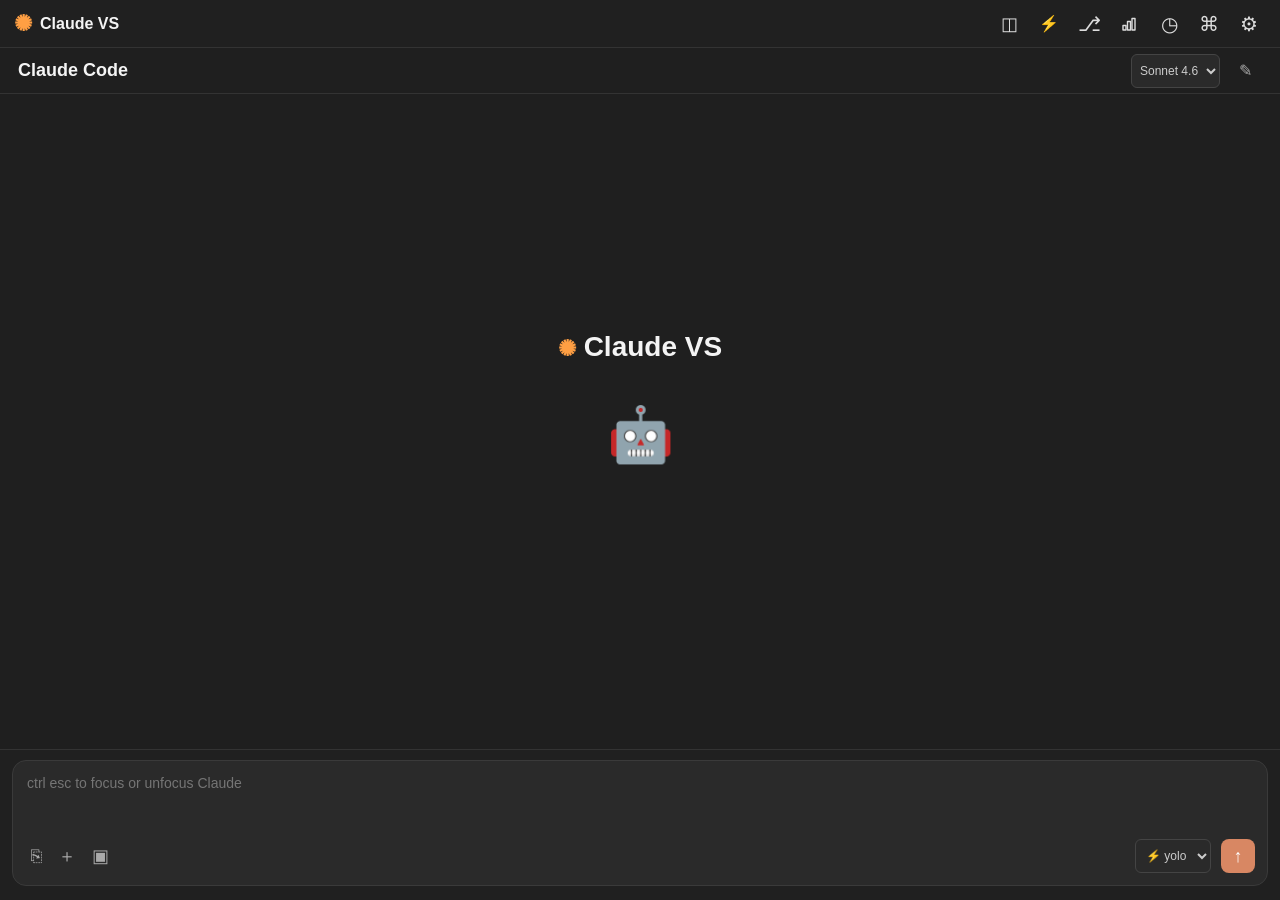
==== commit 4a6c7ecd: "feat: persist composer height (splitter) and compact layout toggle   Add a draggable splitter above " ====
--- a/ClaudeVsExtension/Ui/index.html
+++ b/ClaudeVsExtension/Ui/index.html
@@ -70,6 +70,16 @@
                             </label>
                         </div>
                         <div class="settings-row">
+                            <span class="settings-label">
+                                Show token estimate
+                                <span class="info-icon" title="This is an approximate token cost for the message before sending. It's just a heuristic simulation (chars / 3.5 or 5) and may differ from the actual value charged by the API.">ⓘ</span>
+                            </span>
+                            <label class="toggle">
+                                <input type="checkbox" id="token-estimate-toggle" onchange="setShowTokenEstimate(this.checked)" />
+                                <span class="toggle-track"></span>
+                            </label>
+                        </div>
+                        <div class="settings-row">
                             <span class="settings-label">Send with Enter</span>
                             <label class="toggle">
                                 <input type="checkbox" id="send-enter-toggle" checked onchange="setSendWithEnter(this.checked)" />
@@ -223,6 +233,8 @@
             <button class="notice-close" onclick="dismissCostWarning()">×</button>
         </div>
 
+        <div class="splitter" id="splitter" title="Drag to resize composer"></div>
+
         <div class="composer">
             <div id="attachments" class="attachments"></div>
             <div class="input">
@@ -237,6 +249,7 @@
                     </div>
 
                     <div class="right-buttons">
+                        <span class="token-estimate" id="token-estimate" title="Approximate input tokens"></span>
                         <select class="permission-select" title="Permission mode">
                             <option value="yolo">⚡ yolo</option>
                             <option value="plan">📋 plan</option>
--- a/ClaudeVsExtension/Ui/styles.css
+++ b/ClaudeVsExtension/Ui/styles.css
@@ -74,6 +74,10 @@
 
 .action-btn.active {
     color: #d88763;
+}
+
+#btn-layout.active {
+    color: #ddd;
 }
 
 
@@ -794,6 +798,30 @@
 
 .cost-input-clear:hover { color: #ccc; }
 
+.splitter {
+    height: 5px;
+    cursor: row-resize;
+    background: transparent;
+    flex-shrink: 0;
+    transition: background 0.15s ease;
+    position: relative;
+    z-index: 5;
+}
+
+.splitter:hover,
+.splitter.dragging {
+    background: #d88763;
+}
+
+body.splitter-dragging {
+    cursor: row-resize;
+    user-select: none;
+}
+
+body.splitter-dragging * {
+    pointer-events: none;
+}
+
 .composer {
     padding: 10px 12px 14px;
     border-top: 1px solid #333;
@@ -945,6 +973,27 @@
     align-items: center;
     gap: 10px;
 }
+
+.token-estimate {
+    font-size: 10px;
+    color: #666;
+    font-family: monospace;
+    white-space: nowrap;
+}
+
+.info-icon {
+    display: inline-block;
+    margin-left: 5px;
+    color: #777;
+    font-size: 12px;
+    cursor: help;
+    vertical-align: middle;
+}
+.info-icon:hover { color: #d88763; }
+html.light-theme .info-icon { color: #999; }
+html.light-theme .info-icon:hover { color: #b05c35; }
+.token-estimate:empty { display: none; }
+html.light-theme .token-estimate { color: #999; }
 
 .permission-select {
     background: #2a2a2a;
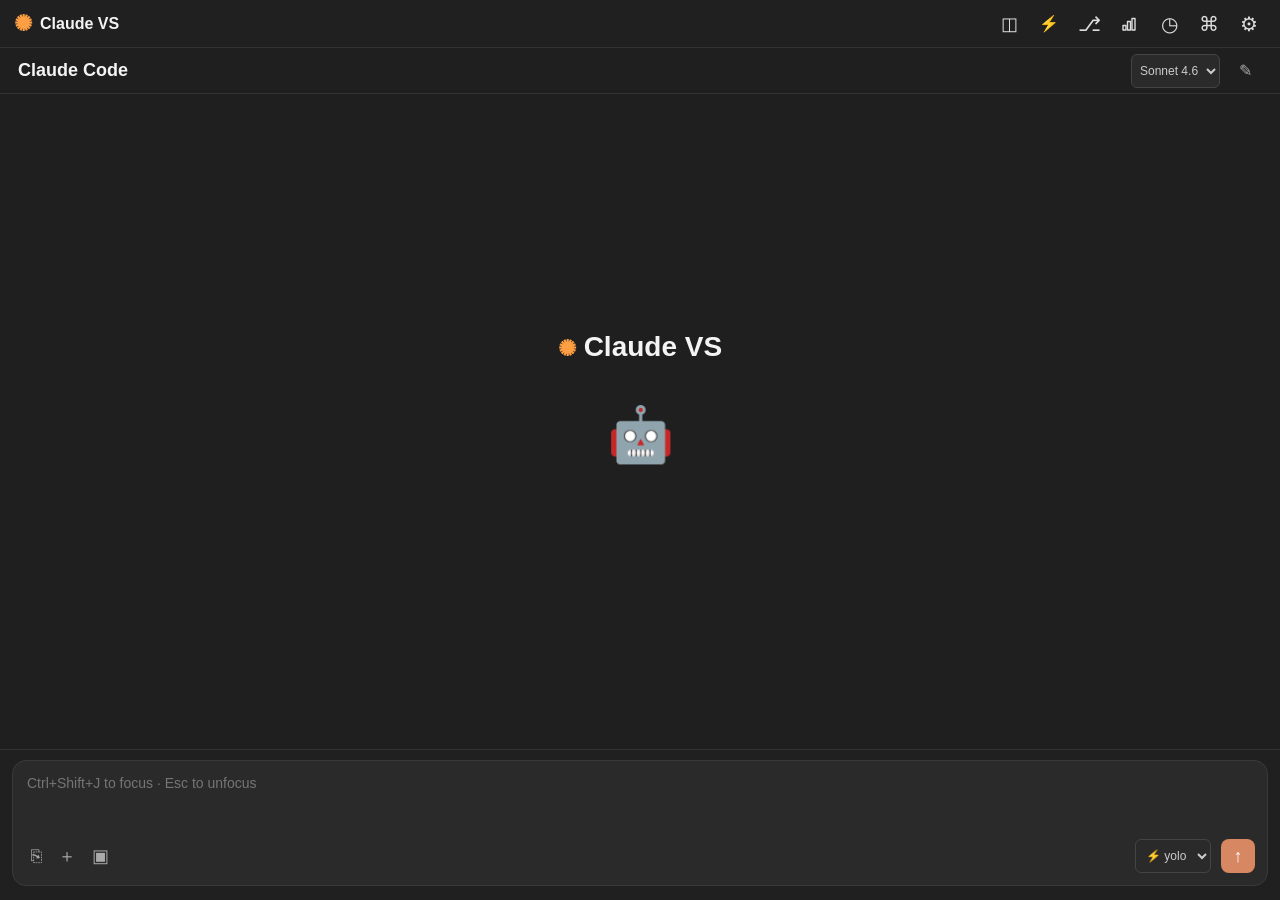
==== commit ce29dcb3: "feat: tool chips, Apply button, live tokens, tables + theme/history/keybind fixes" ====
--- a/ClaudeVsExtension/Ui/index.html
+++ b/ClaudeVsExtension/Ui/index.html
@@ -45,6 +45,9 @@
                         <div class="cmd-item" onclick="runCommand('/review')">/review</div>
                         <div class="cmd-item" onclick="runCommand('/clear')">/clear</div>
                         <div class="cmd-divider"></div>
+                        <div class="cmd-section">Local</div>
+                        <div class="cmd-item" onclick="exportChatToMarkdown()">⤓ Export to Markdown</div>
+                        <div class="cmd-divider"></div>
                         <div class="cmd-section">Custom</div>
                         <div id="custom-cmd-list"></div>
                         <div class="cmd-item cmd-add" onclick="openAddCommand()">＋ Add command…</div>
@@ -194,8 +197,6 @@
                     <option value="claude-sonnet-4-6">Sonnet 4.6</option>
                     <option value="claude-opus-4-7">Opus 4.7</option>
                     <option value="claude-haiku-4-5-20251001">Haiku 4.5</option>
-                    <option value="claude-3-7-sonnet-20250219">Sonnet 3.7</option>
-                    <option value="claude-3-haiku-20240307">Haiku 3</option>
                 </select>
                 <button class="new-chat" title="New chat">✎</button>
             </div>
@@ -239,7 +240,7 @@
             <div id="attachments" class="attachments"></div>
             <div class="input">
                 <div class="cmd-autocomplete" id="cmd-autocomplete"></div>
-                <textarea placeholder="ctrl esc to focus or unfocus Claude"></textarea>
+                <textarea placeholder="Ctrl+Shift+J to focus · Esc to unfocus"></textarea>
 
                 <div class="composer-actions">
                     <div class="left-buttons">
--- a/ClaudeVsExtension/Ui/styles.css
+++ b/ClaudeVsExtension/Ui/styles.css
@@ -1040,6 +1040,45 @@
 
 .message {
     display: flex;
+    position: relative;
+}
+
+.msg-branch {
+    position: absolute;
+    top: -8px;
+    background: #2a2a2a;
+    border: 1px solid #3a3a3a;
+    color: #aaa;
+    font-size: 12px;
+    width: 22px;
+    height: 22px;
+    border-radius: 11px;
+    cursor: pointer;
+    opacity: 0;
+    transition: opacity 0.15s ease, color 0.15s, border-color 0.15s, background 0.15s;
+    display: flex;
+    align-items: center;
+    justify-content: center;
+    padding: 0;
+    line-height: 1;
+}
+
+.message.user .msg-branch {
+    right: 4px;
+}
+
+.message.assistant .msg-branch {
+    left: 4px;
+}
+
+.message:hover .msg-branch {
+    opacity: 1;
+}
+
+.msg-branch:hover {
+    color: #fff;
+    border-color: #d88763;
+    background: #3a3a3a;
 }
 
 .message.user {
@@ -1090,7 +1129,53 @@
     margin: 6px 0;
     font-size: 12px;
     white-space: pre;
-}
+    position: relative;
+}
+.assistant .bubble pre .apply-btn {
+    position: absolute;
+    top: 4px;
+    right: 4px;
+    padding: 2px 8px;
+    font-size: 10px;
+    font-family: inherit;
+    background: rgba(40, 40, 40, 0.85);
+    color: #d88763;
+    border: 1px solid #555;
+    border-radius: 4px;
+    cursor: pointer;
+    opacity: 0;
+    transition: opacity 0.12s ease, background 0.12s ease;
+    z-index: 2;
+}
+.assistant .bubble pre:hover .apply-btn { opacity: 1; }
+.assistant .bubble pre .apply-btn:hover { background: #d88763; color: #fff; border-color: #d88763; }
+.assistant .bubble pre .apply-btn.applied { opacity: 1; background: #2d7a2d; color: #fff; border-color: #2d7a2d; }
+html.light-theme .assistant .bubble pre .apply-btn { background: rgba(255,255,255,0.9); color: #b05c35; border-color: #ccc; }
+html.light-theme .assistant .bubble pre .apply-btn:hover { background: #b05c35; color: #fff; border-color: #b05c35; }
+
+.toast {
+    position: fixed;
+    bottom: 16px;
+    left: 50%;
+    transform: translateX(-50%) translateY(20px);
+    background: #2d2d2d;
+    color: #e0e0e0;
+    border: 1px solid #555;
+    border-radius: 6px;
+    padding: 8px 14px;
+    font-size: 12px;
+    box-shadow: 0 4px 12px rgba(0, 0, 0, 0.4);
+    opacity: 0;
+    pointer-events: none;
+    transition: opacity 0.18s ease, transform 0.18s ease;
+    z-index: 9999;
+    max-width: 80vw;
+}
+.toast.visible {
+    opacity: 1;
+    transform: translateX(-50%) translateY(0);
+}
+html.light-theme .toast { background: #fff; color: #1e1e1e; border-color: #ccc; box-shadow: 0 4px 12px rgba(0,0,0,0.15); }
 .assistant .bubble pre code {
     font-family: Cascadia Code, Consolas, monospace;
     font-size: 12px;
@@ -1104,6 +1189,128 @@
     color: #e0a07a;
 }
 .assistant .bubble a { color: #d88763; text-decoration: underline; }
+
+.assistant .bubble .md-table {
+    border-collapse: collapse;
+    margin: 6px 0;
+    font-size: 12px;
+    width: 100%;
+    max-width: 100%;
+    overflow-x: auto;
+    display: block;
+}
+.assistant .bubble .md-table thead {
+    background: rgba(216, 135, 99, 0.10);
+}
+.assistant .bubble .md-table th,
+.assistant .bubble .md-table td {
+    border: 1px solid #444;
+    padding: 5px 9px;
+    vertical-align: top;
+}
+.assistant .bubble .md-table th {
+    color: #d88763;
+    font-weight: 600;
+    white-space: nowrap;
+}
+.assistant .bubble .md-table tbody tr:nth-child(even) {
+    background: rgba(255, 255, 255, 0.02);
+}
+html.light-theme .assistant .bubble .md-table thead { background: rgba(176, 92, 53, 0.10); }
+html.light-theme .assistant .bubble .md-table th,
+html.light-theme .assistant .bubble .md-table td { border-color: #ccc; }
+html.light-theme .assistant .bubble .md-table th { color: #b05c35; }
+html.light-theme .assistant .bubble .md-table tbody tr:nth-child(even) { background: rgba(0, 0, 0, 0.03); }
+
+.bubble-text + .bubble-text { margin-top: 4px; }
+.bubble-text + .tool-chip { margin-top: 6px; }
+.tool-chip + .bubble-text { margin-top: 6px; }
+
+.tool-chip {
+    font-family: Cascadia Code, Consolas, monospace;
+    font-size: 11px;
+    color: #b8b8b8;
+    padding: 3px 8px;
+    margin: 2px 0;
+    border-left: 2px solid #d88763;
+    background: rgba(216, 135, 99, 0.06);
+    border-radius: 0 4px 4px 0;
+}
+.tool-chip .tool-dot {
+    color: #d88763;
+    margin-right: 6px;
+}
+.tool-chip .tool-name {
+    color: #d88763;
+    font-weight: 600;
+}
+.tool-chip .tool-arg {
+    color: #a0a0a0;
+    margin-left: 4px;
+    word-break: break-all;
+}
+.tool-chip .tool-summary {
+    color: #888;
+    margin-top: 2px;
+    margin-left: 14px;
+    font-size: 10.5px;
+    white-space: pre-wrap;
+    word-break: break-word;
+}
+.tool-chip.tool-error {
+    border-left-color: #d05050;
+    background: rgba(208, 80, 80, 0.06);
+}
+.tool-chip.tool-error .tool-dot,
+.tool-chip.tool-error .tool-name { color: #d05050; }
+html.light-theme .tool-chip { color: #555; background: rgba(176, 92, 53, 0.07); border-left-color: #b05c35; }
+html.light-theme .tool-chip .tool-dot,
+html.light-theme .tool-chip .tool-name { color: #b05c35; }
+html.light-theme .tool-chip .tool-arg { color: #777; }
+html.light-theme .tool-chip .tool-summary { color: #888; }
+html.light-theme .tool-chip.tool-error { background: rgba(180, 50, 50, 0.07); border-left-color: #b03030; }
+html.light-theme .tool-chip.tool-error .tool-dot,
+html.light-theme .tool-chip.tool-error .tool-name { color: #b03030; }
+
+.stream-timer {
+    font-family: Cascadia Code, Consolas, monospace;
+    font-size: 11px;
+    color: #888;
+    padding: 2px 8px;
+    margin: 2px 0 8px;
+    opacity: 0.85;
+}
+html.light-theme .stream-timer { color: #777; }
+
+.resume-overlay {
+    position: fixed;
+    inset: 0;
+    background: rgba(20, 20, 20, 0.55);
+    display: none;
+    align-items: center;
+    justify-content: center;
+    z-index: 9000;
+    backdrop-filter: blur(2px);
+}
+.resume-overlay.visible { display: flex; }
+.resume-overlay-inner {
+    background: #2d2d2d;
+    border: 1px solid #444;
+    border-radius: 8px;
+    padding: 14px 22px;
+    color: #ddd;
+    font-size: 12px;
+    display: flex;
+    align-items: center;
+    gap: 10px;
+    box-shadow: 0 6px 20px rgba(0, 0, 0, 0.4);
+}
+.resume-overlay-inner .dots span {
+    color: #d88763;
+}
+html.light-theme .resume-overlay { background: rgba(0, 0, 0, 0.25); }
+html.light-theme .resume-overlay-inner { background: #fff; color: #1e1e1e; border-color: #ccc; }
+html.light-theme .resume-overlay-inner .dots span { color: #b05c35; }
 
 .cancelled {
     font-size: 11px;
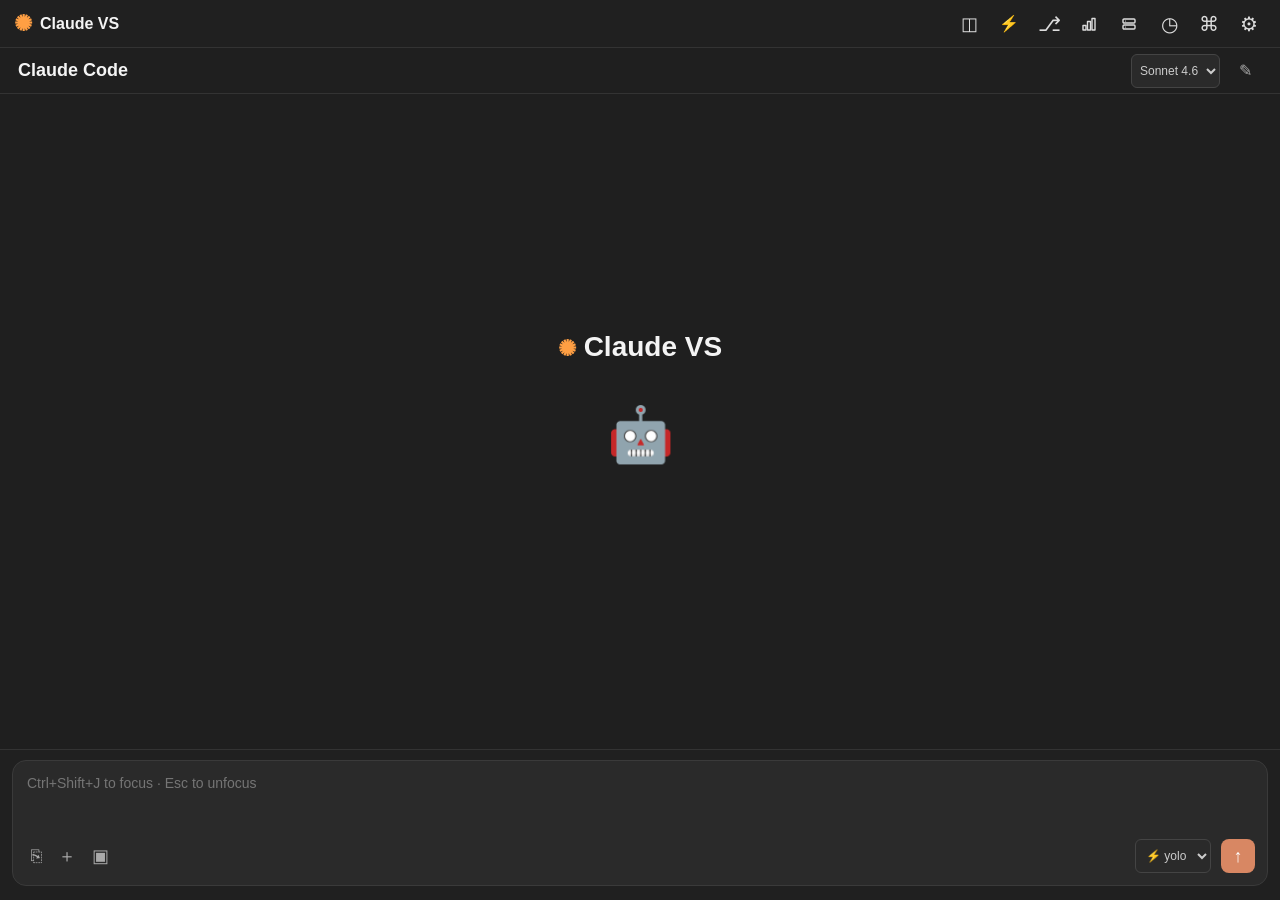
==== commit fc77c362: "feat(mcp)!: MCP server management UI for Project and User scopes ⚡ Major feature ⚡    - Tool window " ====
--- a/ClaudeVsExtension/Ui/index.html
+++ b/ClaudeVsExtension/Ui/index.html
@@ -27,6 +27,14 @@
                             <rect x="11" y="2.5" width="3" height="11.5"/>
                         </svg>
                     </button>
+                    <button class="action-btn" id="btn-mcp" title="MCP servers" onclick="openMcpWindow()">
+                        <svg viewBox="0 0 16 16" width="16" height="16" fill="none" stroke="currentColor" stroke-width="1.4" stroke-linecap="round" stroke-linejoin="round">
+                            <rect x="2" y="3" width="12" height="4" rx="1"/>
+                            <rect x="2" y="9" width="12" height="4" rx="1"/>
+                            <circle cx="4.5" cy="5" r="0.6" fill="currentColor" stroke="none"/>
+                            <circle cx="4.5" cy="11" r="0.6" fill="currentColor" stroke="none"/>
+                        </svg>
+                    </button>
                     <div class="cmd-wrap" id="history-wrap">
                         <button class="action-btn" title="Session history" onclick="toggleHistory()">◷</button>
                         <div class="cmd-menu" id="history-menu">
